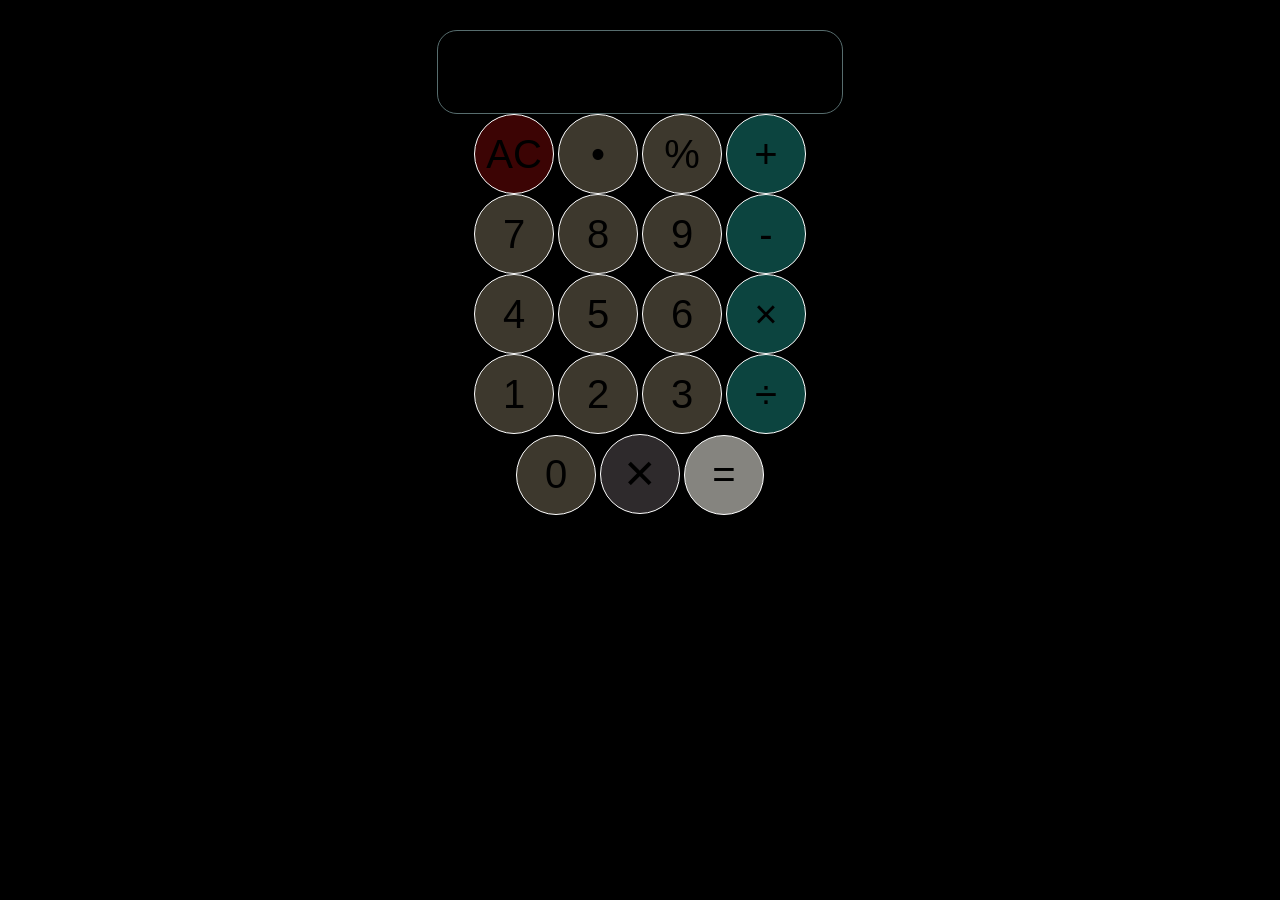
==== index.html @ b03ac1bc "Rename CALCULATOR.html to index.html" ====
<!DOCTYPE html>
<html lang="en">

<head>
    <meta charset="UTF-8">
    <meta name="viewport" content="width=device-width, initial-scale=1.0">
    <title>simple calculator</title>
    <link rel="stylesheet" href="styles.css">
</head>

<body>

    <div id="keys"><input id="display" type="text" readonly>


        <div>
            <button id="clear" onclick="clearDisplay()">AC</button>
            <button onclick="appendValue('.')">•</button>
            <button onclick="appendValue('%')">%</button>
            <button id="op" onclick="appendValue('+')">+</button>


        </div>

        <div><button onclick="appendValue('7')">7</button>
            <button onclick="appendValue('8')">8</button>
            <button onclick="appendValue('9')">9</button>
            <button id="op" onclick="appendValue('-')">-</button>



        </div>
        <div><button onclick="appendValue('4')">4</button>
            <button onclick="appendValue('5')">5</button>
            <button onclick="appendValue('6')">6</button>
            <button id="op" onclick="appendValue('*')">×</button>

        </div>
        <div><button onclick="appendValue('1')">1</button>
            <button onclick="appendValue('2')">2</button>
            <button onclick="appendValue('3')">3</button>
            <button id="op" onclick="appendValue('/')">÷</button>




        </div>
        <div>
            <button onclick="appendValue('0')">0</button>
            <button id="del" onclick="del('✕')">✕</button>
            <button id="eq" onclick="calculate('=')">=</button>
        </div>





    </div>
    <script src="scripts.js"></script>
</body>

</html>
---- styles.css ----
body {
    background-color: black;
}

#keys {
    display: flex;
    flex-direction: column;
    justify-content: center;
    align-content: center;
    align-items: center;
    background-color: black;
    margin: 30px;

}

#display {
    border-radius: 20px;
    border: 1px solid rgb(87, 109, 110);
    width: 400px;
    height: 80px;
    font-family: bold;
    font-size: 50px;
    color: aliceblue;
    background-color: black;
    text-align: right;
}

button {
    background-color: rgb(61, 56, 45);
    width: 80px;
    height: 80px;
    font-size: 40px;
    cursor: pointer;
    border-radius: 360px;
    border: 1px solid white;
}

button:hover {
    background-color: rgb(138, 134, 134);
}



#op {
    background-color: rgb(12, 68, 63);
}

#clear {
    background-color: rgb(60, 4, 4);
}

#del {
    background-color: rgb(46, 42, 44);

}

#eq {
    background-color: rgb(133, 132, 127);
}
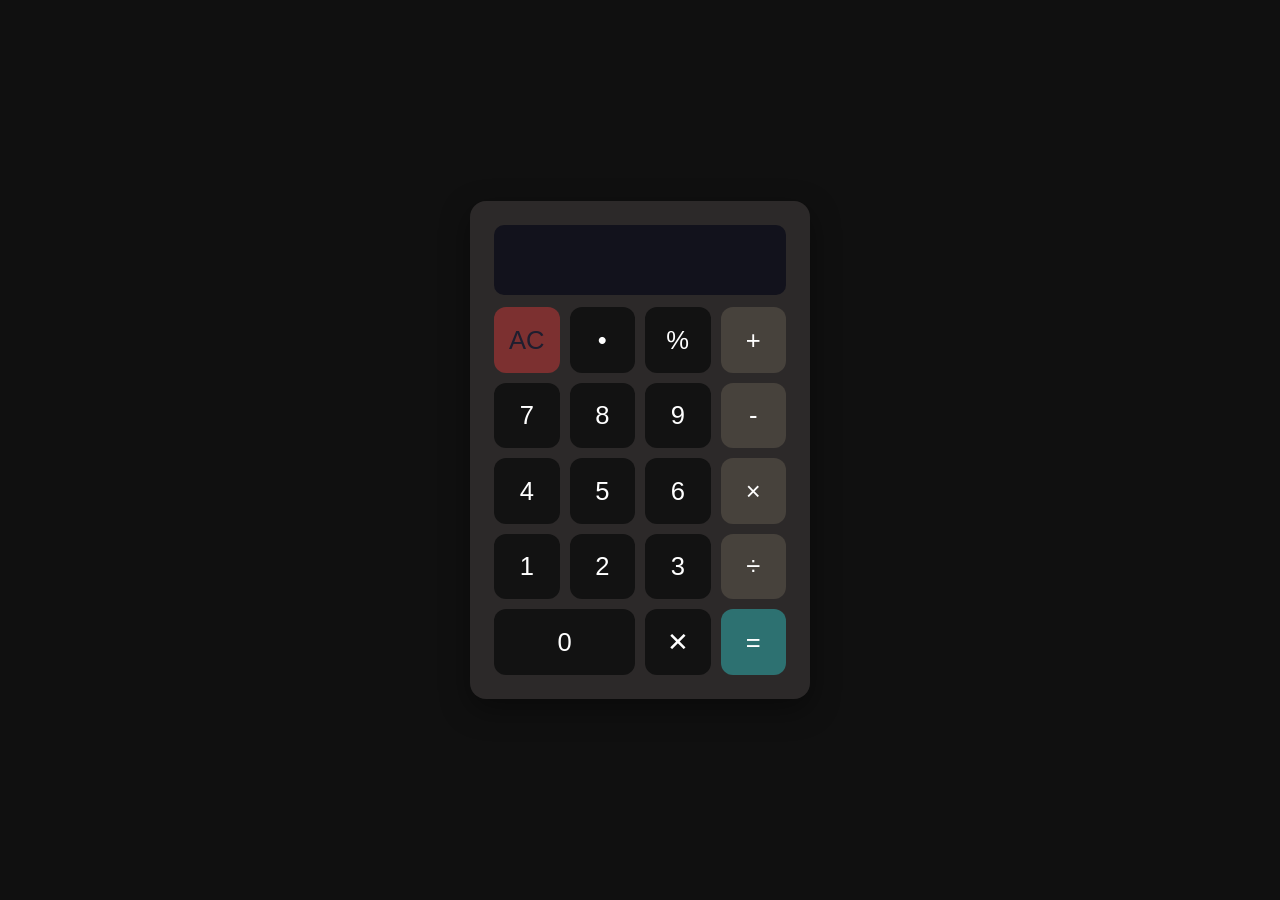
==== commit 8dbf96e1: "Add files via upload" ====
--- a/index.html
+++ b/index.html
@@ -5,12 +5,13 @@
     <meta charset="UTF-8">
     <meta name="viewport" content="width=device-width, initial-scale=1.0">
     <title>simple calculator</title>
-    <link rel="stylesheet" href="styles.css">
+    <link rel="stylesheet" href="style.css">
 </head>
 
 <body>
 
-    <div id="keys"><input id="display" type="text" readonly>
+    <div id="keys">
+        <input id="display" type="text" readonly>
 
 
         <div>
@@ -59,4 +60,4 @@
     <script src="scripts.js"></script>
 </body>
 
-</html>
+</html>
--- a/style.css
+++ b/style.css
@@ -0,0 +1,119 @@
+* {
+    box-sizing: border-box;
+}
+
+body {
+    margin: 0;
+    min-height: 100vh;
+    display: flex;
+    align-items: center;
+    justify-content: center;
+    background: #101010;
+    font-family: 'Segoe UI', Arial, sans-serif;
+    padding: 1rem;
+}
+
+#keys {
+    width: 100%;
+    max-width: 380px;
+    background: #2c2929;
+    border-radius: 16px;
+    padding: 1rem;
+    box-shadow: 0 10px 30px rgba(0, 0, 0, 0.4);
+}
+
+#display {
+    width: 100%;
+    height: clamp(50px, 12vw, 70px);
+    margin-bottom: 12px;
+    padding: 0 16px;
+    font-size: clamp(1.5rem, 6vw, 2.2rem);
+    text-align: right;
+    border: none;
+    border-radius: 10px;
+    background: #12121c;
+    color: #141414;
+}
+
+/* Kila row ndani ya #keys */
+#keys>div {
+    display: grid;
+    grid-template-columns: repeat(4, 1fr);
+    gap: 10px;
+    margin-bottom: 10px;
+}
+
+#keys>div:last-child {
+    margin-bottom: 0;
+}
+
+button {
+    width: 100%;
+    aspect-ratio: 1 / 1;
+    font-size: clamp(1rem, 4.5vw, 1.6rem);
+    border: none;
+    border-radius: 12px;
+    background: #121212;
+    color: #fff;
+    cursor: pointer;
+    transition: transform 0.1s ease, background 0.2s ease;
+}
+
+button:hover {
+    background: #4a4a68;
+}
+
+button:active {
+    transform: scale(0.94);
+}
+
+/* Operator buttons (+, -, ×, ÷) */
+#op {
+    background: #47423c;
+    color: #fff;
+}
+
+#op:hover {
+    background: #545452;
+}
+
+/* Clear button */
+#clear {
+    background: #7c3030;
+    color: #1e1e2f;
+}
+
+/* Equals button */
+#eq {
+    background: #2d7171;
+}
+
+/* Last row: "0" inatakiwa iwe pana zaidi (mara mbili) */
+#keys>div:last-child {
+    grid-template-columns: repeat(4, 1fr);
+}
+
+#keys>div:last-child button:first-child {
+    grid-column: span 2;
+    aspect-ratio: auto;
+}
+
+/* Simu ndogo sana */
+@media (max-width: 360px) {
+    #keys {
+        padding: 0.6rem;
+    }
+
+    #keys>div {
+        gap: 6px;
+        margin-bottom: 6px;
+    }
+}
+
+/* Tablet na desktop - calculator isiwe kubwa kupindukia */
+@media (min-width: 600px) {
+    #keys {
+        max-width: 340px;
+        padding: 1.5rem;
+    }
+}
